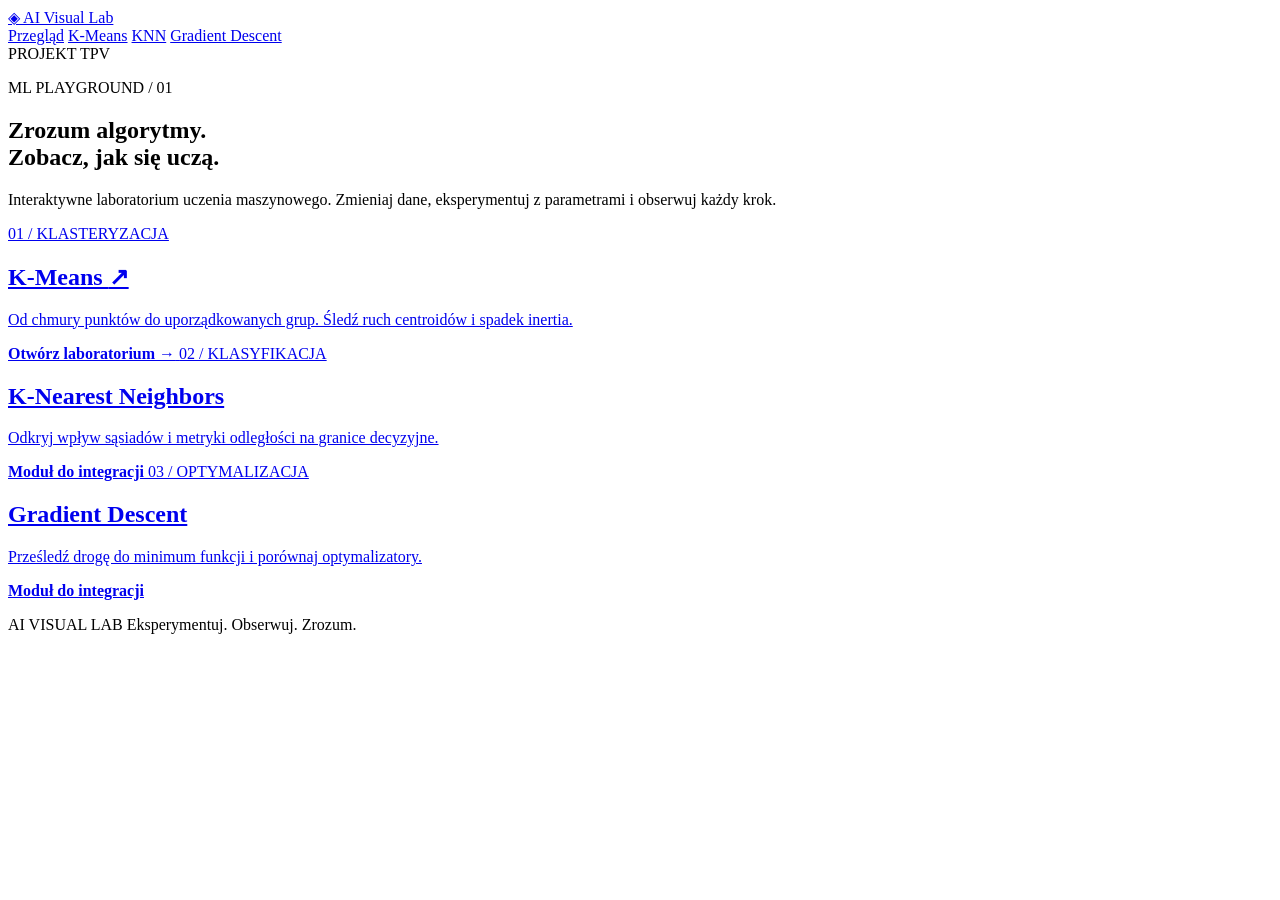
==== lab/templates/index.html @ 9e6d92f5 "Add AI Visual Lab project with K-Means and Waitress server" ====
<!doctype html>
<html lang="pl">
  <head>
    <meta charset="utf-8">
    <meta name="viewport" content="width=device-width,initial-scale=1">
    <title>AI Visual Lab</title>
    <link rel="stylesheet" href="/static/style.css">
    <script src="/static/app.js" defer></script>
  </head>
  <body>
    <header>
      <a class="brand" href="#home"><span class="logo">◈</span> AI Visual Lab</a>
      <nav aria-label="Nawigacja">
        <a href="#home">Przegląd</a>
        <a href="#kmeans">K-Means</a>
        <a href="#knn">KNN</a>
        <a href="#gradient">Gradient Descent</a>
      </nav>
      <span class="badge">PROJEKT TPV</span>
    </header>
    <main>
      <section id="home" class="page">
        <p class="eyebrow">ML PLAYGROUND / 01</p>
        <h1>Zrozum algorytmy.<br><span>Zobacz, jak się uczą.</span></h1>
        <p class="lead">
          Interaktywne laboratorium uczenia maszynowego. Zmieniaj dane, eksperymentuj z parametrami i obserwuj
          każdy krok.
        </p>
        <div class="cards">
          <a class="card active" href="#kmeans">
            <span class="number">01 / KLASTERYZACJA</span>
            <h2>K-Means <span>↗</span></h2>
            <p>Od chmury punktów do uporządkowanych grup. Śledź ruch centroidów i spadek inertia.</p>
            <b>Otwórz laboratorium →</b>
          </a>
          <a class="card" href="#knn">
            <span class="number">02 / KLASYFIKACJA</span>
            <h2>K-Nearest Neighbors</h2>
            <p>Odkryj wpływ sąsiadów i metryki odległości na granice decyzyjne.</p>
            <b>Moduł do integracji</b>
          </a>
          <a class="card" href="#gradient">
            <span class="number">03 / OPTYMALIZACJA</span>
            <h2>Gradient Descent</h2>
            <p>Prześledź drogę do minimum funkcji i porównaj optymalizatory.</p>
            <b>Moduł do integracji</b>
          </a>
        </div>
      </section>
      <section id="kmeans" class="page" hidden>
        <p class="eyebrow">LABORATORIUM / KLASTERYZACJA</p>
        <div class="title-row">
          <div>
            <h1>K-Means<span class="dot">.</span></h1>
            <p class="lead">Znajdź strukturę ukrytą w danych.</p>
          </div>
          <span class="badge">PYTHON + NUMPY</span>
        </div>
        <div class="workspace">
          <aside class="panel">
            <h2>Generator danych</h2>
            <label>
              Liczba punktów
              <input id="n" type="number" value="200" min="1" max="2000">
            </label>
            <label>
              Liczba skupisk
              <input id="clusters" type="number" value="3" min="1" max="12">
            </label>
            <label>
              Szum (odchylenie standardowe)
              <input id="noise" type="number" value="5" min="0" max="30" step="0.5">
            </label>
            <label>
              Seed
              <input id="seed" type="number" value="42" min="0" max="4294967295">
            </label>
            <button id="generate" class="primary">Wygeneruj dane</button>
            <hr>
            <h2>Parametry algorytmu</h2>
            <label>
              Liczba klastrów k
              <input id="k" type="number" value="3" min="1" max="12">
            </label>
            <label>
              Limit iteracji
              <input id="limit" type="number" value="100" min="1" max="200">
            </label>
            <label>
              Tempo animacji
              <input id="speed" type="range" min="100" max="1500" value="650" step="50">
            </label>
            <label class="check">
              <input id="compare" type="checkbox">
              Porównaj z drugim k
            </label>
            <label id="second-label" hidden>
              Drugie k
              <input id="k2" type="number" value="5" min="1" max="12">
            </label>
            <hr>
            <h2>Twoje zbiory</h2>
            <label>
              Nazwa zbioru
              <input id="dataset-name" maxlength="60" placeholder="Mój eksperyment">
            </label>
            <button id="save">Zapisz w przeglądarce</button>
            <label>
              Zapisane zbiory
              <select id="saved">
                <option value="">Wybierz zbiór</option>
              </select>
            </label>
            <div class="button-row">
              <button id="load">Wczytaj</button>
              <button id="delete">Usuń zapis</button>
            </div>
            <div class="button-row">
              <button id="export">Eksport JSON</button>
              <button id="import">Import JSON</button>
            </div>
            <input id="file" type="file" accept="application/json,.json" hidden>
          </aside>
          <div class="lab-main">
            <div class="panel visualization">
              <div class="plot-heading">
                <h2>Przestrzeń danych <span id="count"></span></h2>
                <select id="edit" aria-label="Tryb edycji">
                  <option value="add">Kliknij: dodaj punkt</option>
                  <option value="remove">Kliknij: usuń punkt</option>
                </select>
              </div>
              <div id="plots">
                <div>
                  <canvas id="plot" aria-label="Wykres punktów i centroidów"></canvas>
                  <p id="metrics" class="metrics"></p>
                </div>
                <div id="comparison" hidden>
                  <canvas id="plot2" aria-label="Wykres drugiego eksperymentu"></canvas>
                  <p id="metrics2" class="metrics"></p>
                </div>
              </div>
              <div class="controls">
                <button id="play" class="primary">▶ Uruchom</button>
                <button id="pause">Ⅱ Pauza</button>
                <button id="step">Krok →</button>
                <button id="reset">↺ Reset</button>
              </div>
              <label>
                Iteracja
                <input id="timeline" type="range" value="0" min="0" max="0">
              </label>
              <p class="hint">
                ● Punkty danych · ✕ Centroidy · linie pokazują ich dotychczasową drogę. Edycja danych resetuje
                przebieg.
              </p>
            </div>
            <div class="panel">
              <h2>Historia inertia</h2>
              <canvas id="loss" aria-label="Wykres inertia w kolejnych iteracjach"></canvas>
            </div>
            <details class="panel" open>
              <summary>Jak działa K-Means?</summary>
              <p>
                1. Inicjalizacja k-means++ wybiera rozproszone centroidy. 2. Każdy punkt trafia do
                najbliższego centroidu (odległość euklidesowa). 3. Centroid przesuwa się do średniej swojej
                grupy. Kroki powtarzamy do zbieżności lub limitu iteracji.
              </p>
              <p>
                <strong>Inertia</strong> to suma kwadratów odległości punktów od ich centroidów. Mniejsza wartość oznacza bardziej zwarte grupy, ale samo zwiększanie k zwykle ją zmniejsza — nie służy ona sama do wyboru najlepszego k. Iteracja 0 pokazuje inicjalizację. Dane są syntetyczne, bez etykiet klas; skupiska generatora i klastry algorytmu to osobne parametry.
              </p>
              <p>
                Użyj tego samego seed, aby odtworzyć eksperyment. Przeciągaj suwak iteracji lub wybierz Krok.
                Zapisy zbiorów są lokalne dla tej przeglądarki; eksport pozwala przekazać je zespołowi.
              </p>
            </details>
          </div>
        </div>
      </section>
      <section id="knn" class="page" hidden>
        <p class="eyebrow">02 / KLASYFIKACJA</p>
        <h1>K-Nearest Neighbors</h1>
        <p class="lead">Miejsce na moduł drugiej osoby w zespole.</p>
        <div class="panel">
          <h2>Gotowe do integracji</h2>
          <p>
            Wspólny generator i format danych [x, y] są dostępne. Klasyfikator będzie wymagał dodatkowych
            etykiet klas. Interfejs API i instrukcja rozszerzenia znajdują się w README.
          </p>
          <a href="#kmeans">Przejdź do generatora i K-Means →</a>
        </div>
      </section>
      <section id="gradient" class="page" hidden>
        <p class="eyebrow">03 / OPTYMALIZACJA</p>
        <h1>Gradient Descent</h1>
        <p class="lead">Miejsce na moduł trzeciej osoby w zespole.</p>
        <div class="panel">
          <h2>Gotowe do integracji</h2>
          <p>
            Istniejący notebook pozostaje materiałem źródłowym. Funkcje algorytmu można przenieść do
            lab/algorithms, a endpointy dodać jako osobny Blueprint.
          </p>
          <a href="#kmeans">Otwórz działające laboratorium →</a>
        </div>
      </section>
      <p id="status" role="status" aria-live="polite"></p>
    </main>
    <footer>AI VISUAL LAB <span>Eksperymentuj. Obserwuj. Zrozum.</span></footer>
  </body>
</html>
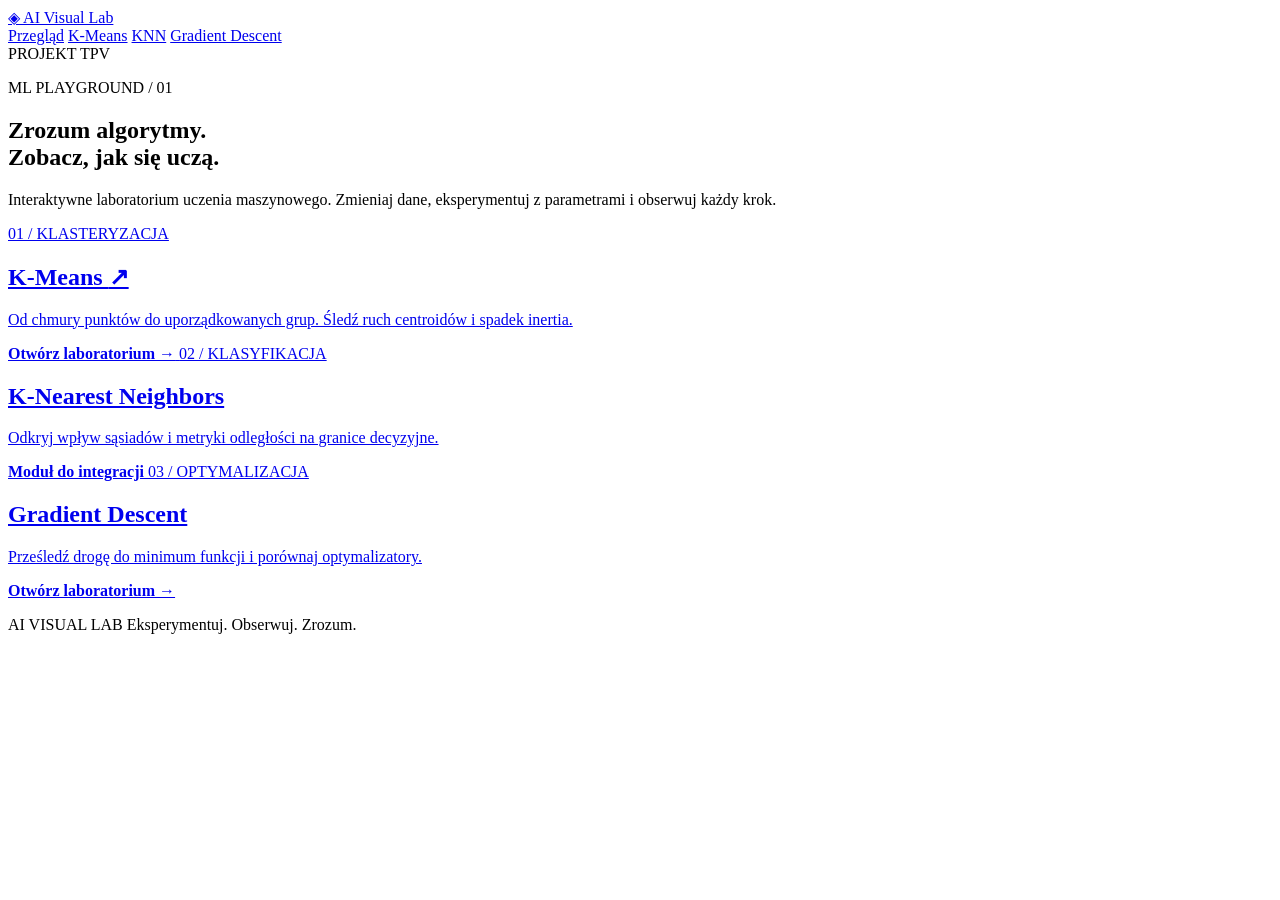
==== commit adeb4662: "Integrate Gradient Descent with interactive laboratory and shared API routes" ====
--- a/lab/templates/index.html
+++ b/lab/templates/index.html
@@ -6,6 +6,7 @@
     <title>AI Visual Lab</title>
     <link rel="stylesheet" href="/static/style.css">
     <script src="/static/app.js" defer></script>
+    <script src="/static/gradient.js" defer></script>
   </head>
   <body>
     <header>
@@ -39,11 +40,11 @@
             <p>Odkryj wpływ sąsiadów i metryki odległości na granice decyzyjne.</p>
             <b>Moduł do integracji</b>
           </a>
-          <a class="card" href="#gradient">
+          <a class="card active" href="#gradient">
             <span class="number">03 / OPTYMALIZACJA</span>
             <h2>Gradient Descent</h2>
             <p>Prześledź drogę do minimum funkcji i porównaj optymalizatory.</p>
-            <b>Moduł do integracji</b>
+            <b>Otwórz laboratorium →</b>
           </a>
         </div>
       </section>
@@ -192,15 +193,51 @@
       </section>
       <section id="gradient" class="page" hidden>
         <p class="eyebrow">03 / OPTYMALIZACJA</p>
-        <h1>Gradient Descent</h1>
-        <p class="lead">Miejsce na moduł trzeciej osoby w zespole.</p>
-        <div class="panel">
-          <h2>Gotowe do integracji</h2>
-          <p>
-            Istniejący notebook pozostaje materiałem źródłowym. Funkcje algorytmu można przenieść do
-            lab/algorithms, a endpointy dodać jako osobny Blueprint.
-          </p>
-          <a href="#kmeans">Otwórz działające laboratorium →</a>
+        <h1>Gradient Descent<span class="dot">.</span></h1>
+        <p class="lead">Dopasuj prostą do danych i obserwuj, jak optymalizator zmniejsza błąd.</p>
+        <div class="workspace">
+          <aside class="panel">
+            <h2>Dane i parametry</h2>
+            <label>Liczba próbek<input id="gd-n" type="number" min="5" max="1000" value="40"></label>
+            <label>Szum (odchylenie standardowe)<input id="gd-noise" type="number" min="0" max="10" step="0.1" value="0.5"></label>
+            <label>Seed<input id="gd-seed" type="number" min="0" max="4294967295" value="50"></label>
+            <hr>
+            <label>Optymalizator<select id="gd-mode"><option>GD</option><option>SGD</option><option>Momentum</option></select></label>
+            <label>Learning rate<input id="gd-lr" type="number" min="0.0001" max="2" step="any" value="0.1"></label>
+            <label id="gd-beta-label" hidden>Beta (momentum)<input id="gd-beta" type="number" min="0" max="0.99" step="0.01" value="0.44"></label>
+            <label>Limit iteracji / epok<input id="gd-limit" type="number" min="5" max="500" value="120"></label>
+            <label class="check"><input id="gd-compare" type="checkbox">Porównaj ze standardowymi konfiguracjami</label>
+            <p class="hint">GD: LR 0.1 · SGD: LR 0.01 · Momentum: LR 0.05, beta 0.9. Wszystkie przebiegi mają te same dane i początkowe wagi.</p>
+            <label>Tempo animacji<input id="gd-speed" type="range" min="50" max="1000" value="250" step="50"></label>
+            <p class="hint">Zmiana parametrów resetuje eksperyment. Seed odtwarza dane i początkowe wagi.</p>
+          </aside>
+          <div class="lab-main">
+            <div class="panel">
+              <h2>Dopasowanie prostej: y = b + a · x</h2>
+              <canvas id="gd-plot" aria-label="Punkty regresji i proste dopasowane przez optymalizatory"></canvas>
+              <div id="gd-legend" class="hint"></div>
+              <div class="controls">
+                <button id="gd-play" class="primary">Uruchom / wznów</button>
+                <button id="gd-pause">Pauza</button>
+                <button id="gd-step">Krok</button>
+                <button id="gd-reset">Reset</button>
+              </div>
+              <label>Iteracja / epoka <span id="gd-position">0</span><input id="gd-timeline" type="range" min="0" max="0" value="0"></label>
+              <div id="gd-metrics" class="metrics" role="status" aria-live="polite"></div>
+              <p id="gd-status" class="hint" role="status" aria-live="polite"></p>
+            </div>
+            <div class="panel">
+              <h2>Historia błędu: ½ MSE</h2>
+              <label class="check"><input id="gd-log" type="checkbox">Skala logarytmiczna błędu</label>
+              <canvas id="gd-loss" aria-label="Historia funkcji straty w kolejnych iteracjach"></canvas>
+            </div>
+            <details class="panel" open>
+              <summary>Jak działa Gradient Descent?</summary>
+              <p>Dane powstają według y = 4 + 3x + szum, gdzie x należy do [0, 2]. Algorytm uczy się wyrazu wolnego b i nachylenia a. Minimalizujemy połowę średniego kwadratu błędu: sumę (przewidywanie − y)² podzieloną przez 2n.</p>
+              <p>GD aktualizuje wagi na podstawie wszystkich próbek. SGD aktualizuje je po każdej próbce w losowej kolejności; jeden krok animacji to cała epoka. Momentum dodaje pamięć poprzednich aktualizacji. Iteracja 0 pokazuje wspólną inicjalizację.</p>
+              <p>Zbyt duży learning rate może zwiększać błąd. Przebieg zatrzymujemy przy błędzie większym niż 10¹² lub utracie stabilności numerycznej. To sygnał rozbieżności, a nie osiągnięcia minimum. Zakończenie limitu iteracji również nie oznacza zbieżności. Pauza zatrzymuje odtwarzanie wcześniej obliczonej historii.</p>
+            </details>
+          </div>
         </div>
       </section>
       <p id="status" role="status" aria-live="polite"></p>
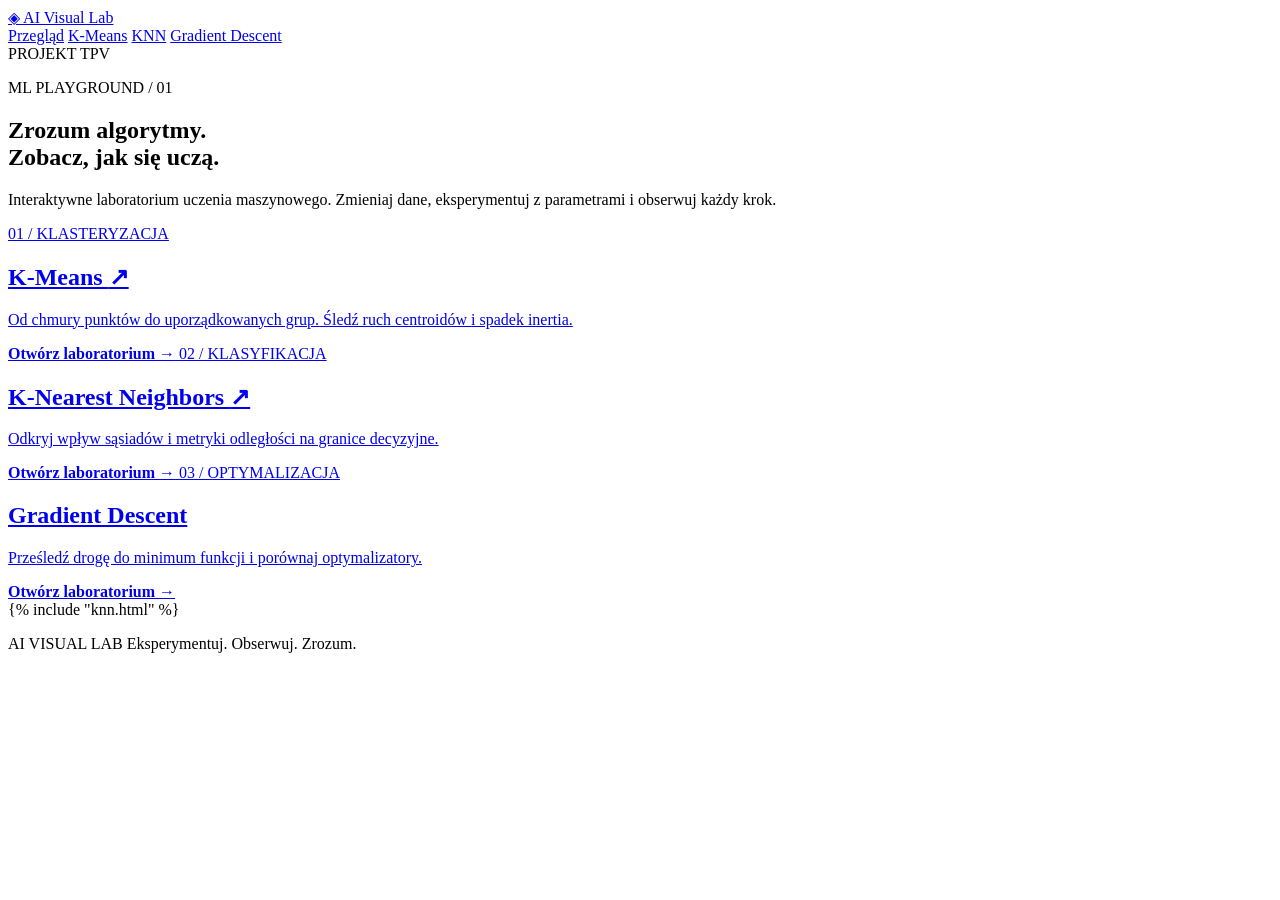
==== commit 3b4cb3be: "KNN algorithm added to the site" ====
--- a/lab/templates/index.html
+++ b/lab/templates/index.html
@@ -6,6 +6,7 @@
     <title>AI Visual Lab</title>
     <link rel="stylesheet" href="/static/style.css">
     <script src="/static/app.js" defer></script>
+    <script src="/static/knn.js" defer></script>
     <script src="/static/gradient.js" defer></script>
   </head>
   <body>
@@ -34,11 +35,11 @@
             <p>Od chmury punktów do uporządkowanych grup. Śledź ruch centroidów i spadek inertia.</p>
             <b>Otwórz laboratorium →</b>
           </a>
-          <a class="card" href="#knn">
+          <a class="card active" href="#knn">
             <span class="number">02 / KLASYFIKACJA</span>
-            <h2>K-Nearest Neighbors</h2>
+            <h2>K-Nearest Neighbors <span>↗</span></h2>
             <p>Odkryj wpływ sąsiadów i metryki odległości na granice decyzyjne.</p>
-            <b>Moduł do integracji</b>
+            <b>Otwórz laboratorium →</b>
           </a>
           <a class="card active" href="#gradient">
             <span class="number">03 / OPTYMALIZACJA</span>
@@ -178,19 +179,7 @@
           </div>
         </div>
       </section>
-      <section id="knn" class="page" hidden>
-        <p class="eyebrow">02 / KLASYFIKACJA</p>
-        <h1>K-Nearest Neighbors</h1>
-        <p class="lead">Miejsce na moduł drugiej osoby w zespole.</p>
-        <div class="panel">
-          <h2>Gotowe do integracji</h2>
-          <p>
-            Wspólny generator i format danych [x, y] są dostępne. Klasyfikator będzie wymagał dodatkowych
-            etykiet klas. Interfejs API i instrukcja rozszerzenia znajdują się w README.
-          </p>
-          <a href="#kmeans">Przejdź do generatora i K-Means →</a>
-        </div>
-      </section>
+      {% include "knn.html" %}
       <section id="gradient" class="page" hidden>
         <p class="eyebrow">03 / OPTYMALIZACJA</p>
         <h1>Gradient Descent<span class="dot">.</span></h1>
